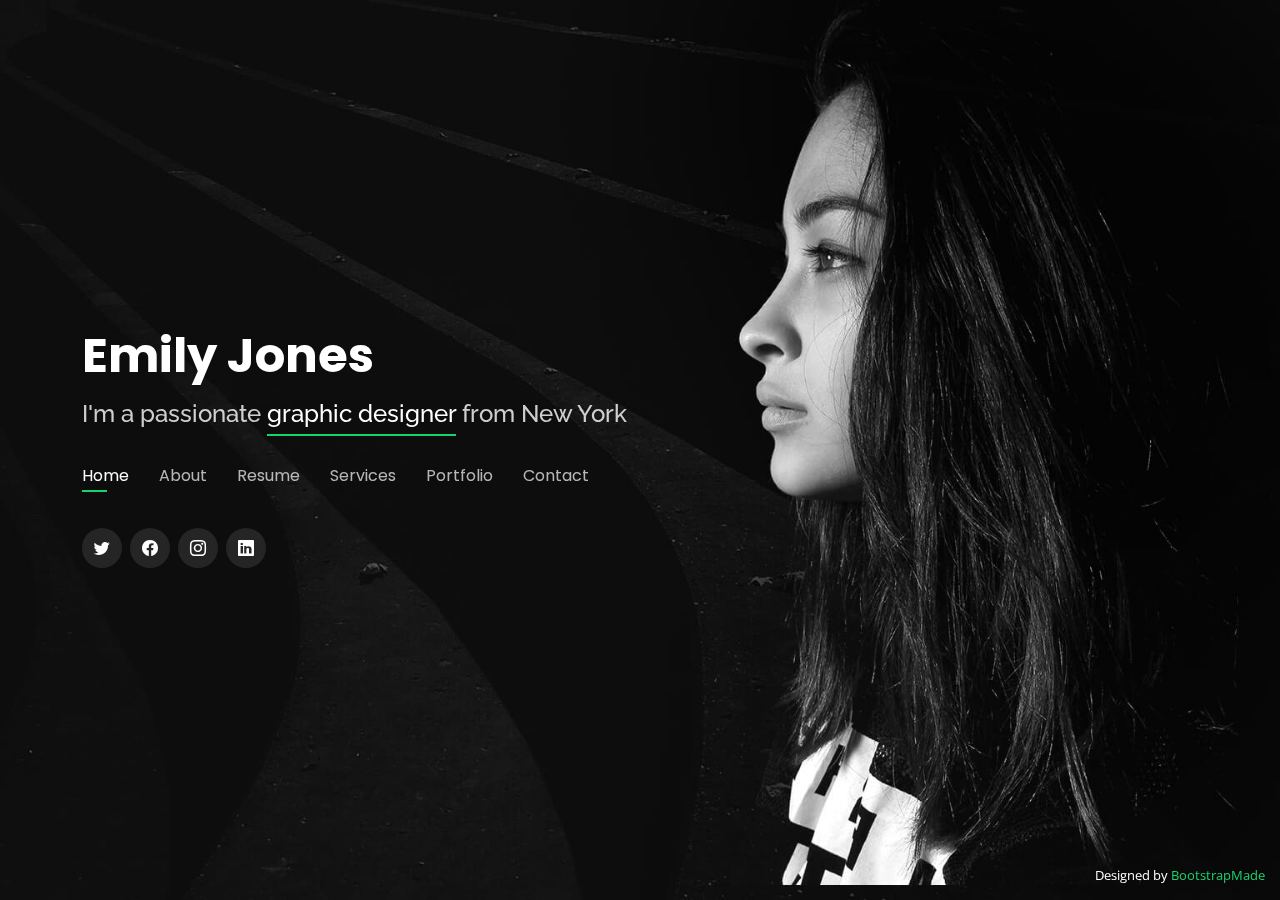
==== template/index.html @ 5142c070 "code" ====
<!DOCTYPE html>
<html lang="en">

<head>
  <meta charset="utf-8">
  <meta content="width=device-width, initial-scale=1.0" name="viewport">

  <title>Personal Bootstrap Template</title>
  <meta content="" name="description">
  <meta content="" name="keywords">

  <!-- Favicons -->
  <link href="assets/img/favicon.png" rel="icon">
  <link href="assets/img/apple-touch-icon.png" rel="apple-touch-icon">

  <!-- Google Fonts -->
  <link href="https://fonts.googleapis.com/css?family=Open+Sans:300,300i,400,400i,600,600i,700,700i|Raleway:300,300i,400,400i,500,500i,600,600i,700,700i|Poppins:300,300i,400,400i,500,500i,600,600i,700,700i" rel="stylesheet">

  <!-- Vendor CSS Files -->
  <link href="assets/vendor/bootstrap/css/bootstrap.min.css" rel="stylesheet">
  <link href="assets/vendor/bootstrap-icons/bootstrap-icons.css" rel="stylesheet">
  <link href="assets/vendor/boxicons/css/boxicons.min.css" rel="stylesheet">
  <link href="assets/vendor/glightbox/css/glightbox.min.css" rel="stylesheet">
  <link href="assets/vendor/remixicon/remixicon.css" rel="stylesheet">
  <link href="assets/vendor/swiper/swiper-bundle.min.css" rel="stylesheet">

  <!-- Template Main CSS File -->
  <link href="assets/css/style.css" rel="stylesheet">

  <!-- =======================================================
  * Template Name: Personal
  * Template URL: https://bootstrapmade.com/personal-free-resume-bootstrap-template/
  * Updated: Mar 17 2024 with Bootstrap v5.3.3
  * Author: BootstrapMade.com
  * License: https://bootstrapmade.com/license/
  ======================================================== -->
</head>

<body>

  <!-- ======= Header ======= -->
  <header id="header">
    <div class="container">

      <h1><a href="index.html">Emily Jones</a></h1>
      <!-- Uncomment below if you prefer to use an image logo -->
      <!-- <a href="index.html" class="mr-auto"><img src="assets/img/logo.png" alt="" class="img-fluid"></a> -->
      <h2>I'm a passionate <span>graphic designer</span> from New York</h2>

      <nav id="navbar" class="navbar">
        <ul>
          <li><a class="nav-link active" href="#header">Home</a></li>
          <li><a class="nav-link" href="#about">About</a></li>
          <li><a class="nav-link" href="#resume">Resume</a></li>
          <li><a class="nav-link" href="#services">Services</a></li>
          <li><a class="nav-link" href="#portfolio">Portfolio</a></li>
          <li><a class="nav-link" href="#contact">Contact</a></li>
        </ul>
        <i class="bi bi-list mobile-nav-toggle"></i>
      </nav><!-- .navbar -->

      <div class="social-links">
        <a href="#" class="twitter"><i class="bi bi-twitter"></i></a>
        <a href="#" class="facebook"><i class="bi bi-facebook"></i></a>
        <a href="#" class="instagram"><i class="bi bi-instagram"></i></a>
        <a href="#" class="linkedin"><i class="bi bi-linkedin"></i></a>
      </div>

    </div>
  </header><!-- End Header -->

  <!-- ======= About Section ======= -->
  <section id="about" class="about">

    <!-- ======= About Me ======= -->
    <div class="about-me container">

      <div class="section-title">
        <h2>About</h2>
        <p>Learn more about me</p>
      </div>

      <div class="row">
        <div class="col-lg-4" data-aos="fade-right">
          <img src="assets/img/me.jpg" class="img-fluid" alt="">
        </div>
        <div class="col-lg-8 pt-4 pt-lg-0 content" data-aos="fade-left">
          <h3>UI/UX &amp; Graphic Designer</h3>
          <p class="fst-italic">
            Lorem ipsum dolor sit amet, consectetur adipiscing elit, sed do eiusmod tempor incididunt ut labore et dolore
            magna aliqua.
          </p>
          <div class="row">
            <div class="col-lg-6">
              <ul>
                <li><i class="bi bi-chevron-right"></i> <strong>Birthday:</strong> <span>1 May 1995</span></li>
                <li><i class="bi bi-chevron-right"></i> <strong>Website:</strong> <span>www.example.com</span></li>
                <li><i class="bi bi-chevron-right"></i> <strong>Phone:</strong> <span>+123 456 7890</span></li>
                <li><i class="bi bi-chevron-right"></i> <strong>City:</strong> <span>New York, USA</span></li>
              </ul>
            </div>
            <div class="col-lg-6">
              <ul>
                <li><i class="bi bi-chevron-right"></i> <strong>Age:</strong> <span>30</span></li>
                <li><i class="bi bi-chevron-right"></i> <strong>Degree:</strong> <span>Master</span></li>
                <li><i class="bi bi-chevron-right"></i> <strong>PhEmailone:</strong> <span>email@example.com</span></li>
                <li><i class="bi bi-chevron-right"></i> <strong>Freelance:</strong> <span>Available</span></li>
              </ul>
            </div>
          </div>
          <p>
            Officiis eligendi itaque labore et dolorum mollitia officiis optio vero. Quisquam sunt adipisci omnis et ut. Nulla accusantium dolor incidunt officia tempore. Et eius omnis.
            Cupiditate ut dicta maxime officiis quidem quia. Sed et consectetur qui quia repellendus itaque neque. Aliquid amet quidem ut quaerat cupiditate. Ab et eum qui repellendus omnis culpa magni laudantium dolores.
          </p>
        </div>
      </div>

    </div><!-- End About Me -->

    <!-- ======= Counts ======= -->
    <div class="counts container">

      <div class="row">

        <div class="col-lg-3 col-md-6">
          <div class="count-box">
            <i class="bi bi-emoji-smile"></i>
            <span data-purecounter-start="0" data-purecounter-end="232" data-purecounter-duration="1" class="purecounter"></span>
            <p>Happy Clients</p>
          </div>
        </div>

        <div class="col-lg-3 col-md-6 mt-5 mt-md-0">
          <div class="count-box">
            <i class="bi bi-journal-richtext"></i>
            <span data-purecounter-start="0" data-purecounter-end="521" data-purecounter-duration="1" class="purecounter"></span>
            <p>Projects</p>
          </div>
        </div>

        <div class="col-lg-3 col-md-6 mt-5 mt-lg-0">
          <div class="count-box">
            <i class="bi bi-headset"></i>
            <span data-purecounter-start="0" data-purecounter-end="1463" data-purecounter-duration="1" class="purecounter"></span>
            <p>Hours Of Support</p>
          </div>
        </div>

        <div class="col-lg-3 col-md-6 mt-5 mt-lg-0">
          <div class="count-box">
            <i class="bi bi-award"></i>
            <span data-purecounter-start="0" data-purecounter-end="24" data-purecounter-duration="1" class="purecounter"></span>
            <p>Awards</p>
          </div>
        </div>

      </div>

    </div><!-- End Counts -->

    <!-- ======= Skills  ======= -->
    <div class="skills container">

      <div class="section-title">
        <h2>Skills</h2>
      </div>

      <div class="row skills-content">

        <div class="col-lg-6">

          <div class="progress">
            <span class="skill">HTML <i class="val">100%</i></span>
            <div class="progress-bar-wrap">
              <div class="progress-bar" role="progressbar" aria-valuenow="100" aria-valuemin="0" aria-valuemax="100"></div>
            </div>
          </div>

          <div class="progress">
            <span class="skill">CSS <i class="val">90%</i></span>
            <div class="progress-bar-wrap">
              <div class="progress-bar" role="progressbar" aria-valuenow="90" aria-valuemin="0" aria-valuemax="100"></div>
            </div>
          </div>

          <div class="progress">
            <span class="skill">JavaScript <i class="val">75%</i></span>
            <div class="progress-bar-wrap">
              <div class="progress-bar" role="progressbar" aria-valuenow="75" aria-valuemin="0" aria-valuemax="100"></div>
            </div>
          </div>

        </div>

        <div class="col-lg-6">

          <div class="progress">
            <span class="skill">PHP <i class="val">80%</i></span>
            <div class="progress-bar-wrap">
              <div class="progress-bar" role="progressbar" aria-valuenow="80" aria-valuemin="0" aria-valuemax="100"></div>
            </div>
          </div>

          <div class="progress">
            <span class="skill">WordPress/CMS <i class="val">90%</i></span>
            <div class="progress-bar-wrap">
              <div class="progress-bar" role="progressbar" aria-valuenow="90" aria-valuemin="0" aria-valuemax="100"></div>
            </div>
          </div>

          <div class="progress">
            <span class="skill">Photoshop <i class="val">55%</i></span>
            <div class="progress-bar-wrap">
              <div class="progress-bar" role="progressbar" aria-valuenow="55" aria-valuemin="0" aria-valuemax="100"></div>
            </div>
          </div>

        </div>

      </div>

    </div><!-- End Skills -->

    <!-- ======= Interests ======= -->
    <div class="interests container">

      <div class="section-title">
        <h2>Interests</h2>
      </div>

      <div class="row">
        <div class="col-lg-3 col-md-4">
          <div class="icon-box">
            <i class="ri-store-line" style="color: #ffbb2c;"></i>
            <h3>Lorem Ipsum</h3>
          </div>
        </div>
        <div class="col-lg-3 col-md-4 mt-4 mt-md-0">
          <div class="icon-box">
            <i class="ri-bar-chart-box-line" style="color: #5578ff;"></i>
            <h3>Dolor Sitema</h3>
          </div>
        </div>
        <div class="col-lg-3 col-md-4 mt-4 mt-md-0">
          <div class="icon-box">
            <i class="ri-calendar-todo-line" style="color: #e80368;"></i>
            <h3>Sed perspiciatis</h3>
          </div>
        </div>
        <div class="col-lg-3 col-md-4 mt-4 mt-lg-0">
          <div class="icon-box">
            <i class="ri-paint-brush-line" style="color: #e361ff;"></i>
            <h3>Magni Dolores</h3>
          </div>
        </div>
        <div class="col-lg-3 col-md-4 mt-4">
          <div class="icon-box">
            <i class="ri-database-2-line" style="color: #47aeff;"></i>
            <h3>Nemo Enim</h3>
          </div>
        </div>
        <div class="col-lg-3 col-md-4 mt-4">
          <div class="icon-box">
            <i class="ri-gradienter-line" style="color: #ffa76e;"></i>
            <h3>Eiusmod Tempor</h3>
          </div>
        </div>
        <div class="col-lg-3 col-md-4 mt-4">
          <div class="icon-box">
            <i class="ri-file-list-3-line" style="color: #11dbcf;"></i>
            <h3>Midela Teren</h3>
          </div>
        </div>
        <div class="col-lg-3 col-md-4 mt-4">
          <div class="icon-box">
            <i class="ri-price-tag-2-line" style="color: #4233ff;"></i>
            <h3>Pira Neve</h3>
          </div>
        </div>
        <div class="col-lg-3 col-md-4 mt-4">
          <div class="icon-box">
            <i class="ri-anchor-line" style="color: #b2904f;"></i>
            <h3>Dirada Pack</h3>
          </div>
        </div>
        <div class="col-lg-3 col-md-4 mt-4">
          <div class="icon-box">
            <i class="ri-disc-line" style="color: #b20969;"></i>
            <h3>Moton Ideal</h3>
          </div>
        </div>
        <div class="col-lg-3 col-md-4 mt-4">
          <div class="icon-box">
            <i class="ri-base-station-line" style="color: #ff5828;"></i>
            <h3>Verdo Park</h3>
          </div>
        </div>
        <div class="col-lg-3 col-md-4 mt-4">
          <div class="icon-box">
            <i class="ri-fingerprint-line" style="color: #29cc61;"></i>
            <h3>Flavor Nivelanda</h3>
          </div>
        </div>
      </div>

    </div><!-- End Interests -->

    <!-- ======= Testimonials ======= -->
    <div class="testimonials container">

      <div class="section-title">
        <h2>Testimonials</h2>
      </div>

      <div class="testimonials-slider swiper" data-aos="fade-up" data-aos-delay="100">
        <div class="swiper-wrapper">

          <div class="swiper-slide">
            <div class="testimonial-item">
              <p>
                <i class="bx bxs-quote-alt-left quote-icon-left"></i>
                Proin iaculis purus consequat sem cure digni ssim donec porttitora entum suscipit rhoncus. Accusantium quam, ultricies eget id, aliquam eget nibh et. Maecen aliquam, risus at semper.
                <i class="bx bxs-quote-alt-right quote-icon-right"></i>
              </p>
              <img src="assets/img/testimonials/testimonials-1.jpg" class="testimonial-img" alt="">
              <h3>Saul Goodman</h3>
              <h4>Ceo &amp; Founder</h4>
            </div>
          </div><!-- End testimonial item -->

          <div class="swiper-slide">
            <div class="testimonial-item">
              <p>
                <i class="bx bxs-quote-alt-left quote-icon-left"></i>
                Export tempor illum tamen malis malis eram quae irure esse labore quem cillum quid cillum eram malis quorum velit fore eram velit sunt aliqua noster fugiat irure amet legam anim culpa.
                <i class="bx bxs-quote-alt-right quote-icon-right"></i>
              </p>
              <img src="assets/img/testimonials/testimonials-2.jpg" class="testimonial-img" alt="">
              <h3>Sara Wilsson</h3>
              <h4>Designer</h4>
            </div>
          </div><!-- End testimonial item -->

          <div class="swiper-slide">
            <div class="testimonial-item">
              <p>
                <i class="bx bxs-quote-alt-left quote-icon-left"></i>
                Enim nisi quem export duis labore cillum quae magna enim sint quorum nulla quem veniam duis minim tempor labore quem eram duis noster aute amet eram fore quis sint minim.
                <i class="bx bxs-quote-alt-right quote-icon-right"></i>
              </p>
              <img src="assets/img/testimonials/testimonials-3.jpg" class="testimonial-img" alt="">
              <h3>Jena Karlis</h3>
              <h4>Store Owner</h4>
            </div>
          </div><!-- End testimonial item -->

          <div class="swiper-slide">
            <div class="testimonial-item">
              <p>
                <i class="bx bxs-quote-alt-left quote-icon-left"></i>
                Fugiat enim eram quae cillum dolore dolor amet nulla culpa multos export minim fugiat minim velit minim dolor enim duis veniam ipsum anim magna sunt elit fore quem dolore labore illum veniam.
                <i class="bx bxs-quote-alt-right quote-icon-right"></i>
              </p>
              <img src="assets/img/testimonials/testimonials-4.jpg" class="testimonial-img" alt="">
              <h3>Matt Brandon</h3>
              <h4>Freelancer</h4>
            </div>
          </div><!-- End testimonial item -->

          <div class="swiper-slide">
            <div class="testimonial-item">
              <p>
                <i class="bx bxs-quote-alt-left quote-icon-left"></i>
                Quis quorum aliqua sint quem legam fore sunt eram irure aliqua veniam tempor noster veniam enim culpa labore duis sunt culpa nulla illum cillum fugiat legam esse veniam culpa fore nisi cillum quid.
                <i class="bx bxs-quote-alt-right quote-icon-right"></i>
              </p>
              <img src="assets/img/testimonials/testimonials-5.jpg" class="testimonial-img" alt="">
              <h3>John Larson</h3>
              <h4>Entrepreneur</h4>
            </div>
          </div><!-- End testimonial item -->

        </div>
        <div class="swiper-pagination"></div>
      </div>

      <div class="owl-carousel testimonials-carousel">

      </div>

    </div><!-- End Testimonials  -->

  </section><!-- End About Section -->

  <!-- ======= Resume Section ======= -->
  <section id="resume" class="resume">
    <div class="container">

      <div class="section-title">
        <h2>Resume</h2>
        <p>Check My Resume</p>
      </div>

      <div class="row">
        <div class="col-lg-6">
          <h3 class="resume-title">Sumary</h3>
          <div class="resume-item pb-0">
            <h4>Alice Barkley</h4>
            <p><em>Innovative and deadline-driven Graphic Designer with 3+ years of experience designing and developing user-centered digital/print marketing material from initial concept to final, polished deliverable.</em></p>
            <p>
            <ul>
              <li>Portland par 127,Orlando, FL</li>
              <li>(123) 456-7891</li>
              <li>alice.barkley@example.com</li>
            </ul>
            </p>
          </div>

          <h3 class="resume-title">Education</h3>
          <div class="resume-item">
            <h4>Master of Fine Arts &amp; Graphic Design</h4>
            <h5>2015 - 2016</h5>
            <p><em>Rochester Institute of Technology, Rochester, NY</em></p>
            <p>Qui deserunt veniam. Et sed aliquam labore tempore sed quisquam iusto autem sit. Ea vero voluptatum qui ut dignissimos deleniti nerada porti sand markend</p>
          </div>
          <div class="resume-item">
            <h4>Bachelor of Fine Arts &amp; Graphic Design</h4>
            <h5>2010 - 2014</h5>
            <p><em>Rochester Institute of Technology, Rochester, NY</em></p>
            <p>Quia nobis sequi est occaecati aut. Repudiandae et iusto quae reiciendis et quis Eius vel ratione eius unde vitae rerum voluptates asperiores voluptatem Earum molestiae consequatur neque etlon sader mart dila</p>
          </div>
        </div>
        <div class="col-lg-6">
          <h3 class="resume-title">Professional Experience</h3>
          <div class="resume-item">
            <h4>Senior graphic design specialist</h4>
            <h5>2019 - Present</h5>
            <p><em>Experion, New York, NY </em></p>
            <p>
            <ul>
              <li>Lead in the design, development, and implementation of the graphic, layout, and production communication materials</li>
              <li>Delegate tasks to the 7 members of the design team and provide counsel on all aspects of the project. </li>
              <li>Supervise the assessment of all graphic materials in order to ensure quality and accuracy of the design</li>
              <li>Oversee the efficient use of production project budgets ranging from $2,000 - $25,000</li>
            </ul>
            </p>
          </div>
          <div class="resume-item">
            <h4>Graphic design specialist</h4>
            <h5>2017 - 2018</h5>
            <p><em>Stepping Stone Advertising, New York, NY</em></p>
            <p>
            <ul>
              <li>Developed numerous marketing programs (logos, brochures,infographics, presentations, and advertisements).</li>
              <li>Managed up to 5 projects or tasks at a given time while under pressure</li>
              <li>Recommended and consulted with clients on the most appropriate graphic design</li>
              <li>Created 4+ design presentations and proposals a month for clients and account managers</li>
            </ul>
            </p>
          </div>
        </div>
      </div>

    </div>
  </section><!-- End Resume Section -->

  <!-- ======= Services Section ======= -->
  <section id="services" class="services">
    <div class="container">

      <div class="section-title">
        <h2>Services</h2>
        <p>My Services</p>
      </div>

      <div class="row">
        <div class="col-lg-4 col-md-6 d-flex align-items-stretch">
          <div class="icon-box">
            <div class="icon"><i class="bx bxl-dribbble"></i></div>
            <h4><a href="">Lorem Ipsum</a></h4>
            <p>Voluptatum deleniti atque corrupti quos dolores et quas molestias excepturi</p>
          </div>
        </div>

        <div class="col-lg-4 col-md-6 d-flex align-items-stretch mt-4 mt-md-0">
          <div class="icon-box">
            <div class="icon"><i class="bx bx-file"></i></div>
            <h4><a href="">Sed ut perspiciatis</a></h4>
            <p>Duis aute irure dolor in reprehenderit in voluptate velit esse cillum dolore</p>
          </div>
        </div>

        <div class="col-lg-4 col-md-6 d-flex align-items-stretch mt-4 mt-lg-0">
          <div class="icon-box">
            <div class="icon"><i class="bx bx-tachometer"></i></div>
            <h4><a href="">Magni Dolores</a></h4>
            <p>Excepteur sint occaecat cupidatat non proident, sunt in culpa qui officia</p>
          </div>
        </div>

        <div class="col-lg-4 col-md-6 d-flex align-items-stretch mt-4">
          <div class="icon-box">
            <div class="icon"><i class="bx bx-world"></i></div>
            <h4><a href="">Nemo Enim</a></h4>
            <p>At vero eos et accusamus et iusto odio dignissimos ducimus qui blanditiis</p>
          </div>
        </div>

        <div class="col-lg-4 col-md-6 d-flex align-items-stretch mt-4">
          <div class="icon-box">
            <div class="icon"><i class="bx bx-slideshow"></i></div>
            <h4><a href="">Dele cardo</a></h4>
            <p>Quis consequatur saepe eligendi voluptatem consequatur dolor consequuntur</p>
          </div>
        </div>

        <div class="col-lg-4 col-md-6 d-flex align-items-stretch mt-4">
          <div class="icon-box">
            <div class="icon"><i class="bx bx-arch"></i></div>
            <h4><a href="">Divera don</a></h4>
            <p>Modi nostrum vel laborum. Porro fugit error sit minus sapiente sit aspernatur</p>
          </div>
        </div>

      </div>

    </div>
  </section><!-- End Services Section -->

  <!-- ======= Portfolio Section ======= -->
  <section id="portfolio" class="portfolio">
    <div class="container">

      <div class="section-title">
        <h2>Portfolio</h2>
        <p>My Works</p>
      </div>

      <div class="row">
        <div class="col-lg-12 d-flex justify-content-center">
          <ul id="portfolio-flters">
            <li data-filter="*" class="filter-active">All</li>
            <li data-filter=".filter-app">App</li>
            <li data-filter=".filter-card">Card</li>
            <li data-filter=".filter-web">Web</li>
          </ul>
        </div>
      </div>

      <div class="row portfolio-container">

        <div class="col-lg-4 col-md-6 portfolio-item filter-app">
          <div class="portfolio-wrap">
            <img src="assets/img/portfolio/portfolio-1.jpg" class="img-fluid" alt="">
            <div class="portfolio-info">
              <h4>App 1</h4>
              <p>App</p>
              <div class="portfolio-links">
                <a href="assets/img/portfolio/portfolio-1.jpg" data-gallery="portfolioGallery" class="portfolio-lightbox" title="App 1"><i class="bx bx-plus"></i></a>
                <a href="portfolio-details.html" data-gallery="portfolioDetailsGallery" data-glightbox="type: external" class="portfolio-details-lightbox" title="Portfolio Details"><i class="bx bx-link"></i></a>
              </div>
            </div>
          </div>
        </div>

        <div class="col-lg-4 col-md-6 portfolio-item filter-web">
          <div class="portfolio-wrap">
            <img src="assets/img/portfolio/portfolio-2.jpg" class="img-fluid" alt="">
            <div class="portfolio-info">
              <h4>Web 3</h4>
              <p>Web</p>
              <div class="portfolio-links">
                <a href="assets/img/portfolio/portfolio-2.jpg" data-gallery="portfolioGallery" class="portfolio-lightbox" title="Web 3"><i class="bx bx-plus"></i></a>
                <a href="portfolio-details.html" data-gallery="portfolioDetailsGallery" data-glightbox="type: external" class="portfolio-details-lightbox" title="Portfolio Details"><i class="bx bx-link"></i></a>
              </div>
            </div>
          </div>
        </div>

        <div class="col-lg-4 col-md-6 portfolio-item filter-app">
          <div class="portfolio-wrap">
            <img src="assets/img/portfolio/portfolio-3.jpg" class="img-fluid" alt="">
            <div class="portfolio-info">
              <h4>App 2</h4>
              <p>App</p>
              <div class="portfolio-links">
                <a href="assets/img/portfolio/portfolio-3.jpg" data-gallery="portfolioGallery" class="portfolio-lightbox" title="App 2"><i class="bx bx-plus"></i></a>
                <a href="portfolio-details.html" data-gallery="portfolioDetailsGallery" data-glightbox="type: external" class="portfolio-details-lightbox" title="Portfolio Details"><i class="bx bx-link"></i></a>
              </div>
            </div>
          </div>
        </div>

        <div class="col-lg-4 col-md-6 portfolio-item filter-card">
          <div class="portfolio-wrap">
            <img src="assets/img/portfolio/portfolio-4.jpg" class="img-fluid" alt="">
            <div class="portfolio-info">
              <h4>Card 2</h4>
              <p>Card</p>
              <div class="portfolio-links">
                <a href="assets/img/portfolio/portfolio-4.jpg" data-gallery="portfolioGallery" class="portfolio-lightbox" title="Card 2"><i class="bx bx-plus"></i></a>
                <a href="portfolio-details.html" data-gallery="portfolioDetailsGallery" data-glightbox="type: external" class="portfolio-details-lightbox" title="Portfolio Details"><i class="bx bx-link"></i></a>
              </div>
            </div>
          </div>
        </div>

        <div class="col-lg-4 col-md-6 portfolio-item filter-web">
          <div class="portfolio-wrap">
            <img src="assets/img/portfolio/portfolio-5.jpg" class="img-fluid" alt="">
            <div class="portfolio-info">
              <h4>Web 2</h4>
              <p>Web</p>
              <div class="portfolio-links">
                <a href="assets/img/portfolio/portfolio-5.jpg" data-gallery="portfolioGallery" class="portfolio-lightbox" title="Web 2"><i class="bx bx-plus"></i></a>
                <a href="portfolio-details.html" data-gallery="portfolioDetailsGallery" data-glightbox="type: external" class="portfolio-details-lightbox" title="Portfolio Details"><i class="bx bx-link"></i></a>
              </div>
            </div>
          </div>
        </div>

        <div class="col-lg-4 col-md-6 portfolio-item filter-app">
          <div class="portfolio-wrap">
            <img src="assets/img/portfolio/portfolio-6.jpg" class="img-fluid" alt="">
            <div class="portfolio-info">
              <h4>App 3</h4>
              <p>App</p>
              <div class="portfolio-links">
                <a href="assets/img/portfolio/portfolio-6.jpg" data-gallery="portfolioGallery" class="portfolio-lightbox" title="App 3"><i class="bx bx-plus"></i></a>
                <a href="portfolio-details.html" data-gallery="portfolioDetailsGallery" data-glightbox="type: external" class="portfolio-details-lightbox" title="Portfolio Details"><i class="bx bx-link"></i></a>
              </div>
            </div>
          </div>
        </div>

        <div class="col-lg-4 col-md-6 portfolio-item filter-card">
          <div class="portfolio-wrap">
            <img src="assets/img/portfolio/portfolio-7.jpg" class="img-fluid" alt="">
            <div class="portfolio-info">
              <h4>Card 1</h4>
              <p>Card</p>
              <div class="portfolio-links">
                <a href="assets/img/portfolio/portfolio-7.jpg" data-gallery="portfolioGallery" class="portfolio-lightbox" title="Card 1"><i class="bx bx-plus"></i></a>
                <a href="portfolio-details.html" data-gallery="portfolioDetailsGallery" data-glightbox="type: external" class="portfolio-details-lightbox" title="Portfolio Details"><i class="bx bx-link"></i></a>
              </div>
            </div>
          </div>
        </div>

        <div class="col-lg-4 col-md-6 portfolio-item filter-card">
          <div class="portfolio-wrap">
            <img src="assets/img/portfolio/portfolio-8.jpg" class="img-fluid" alt="">
            <div class="portfolio-info">
              <h4>Card 3</h4>
              <p>Card</p>
              <div class="portfolio-links">
                <a href="assets/img/portfolio/portfolio-8.jpg" data-gallery="portfolioGallery" class="portfolio-lightbox" title="Card 3"><i class="bx bx-plus"></i></a>
                <a href="portfolio-details.html" data-gallery="portfolioDetailsGallery" data-glightbox="type: external" class="portfolio-details-lightbox" title="Portfolio Details"><i class="bx bx-link"></i></a>
              </div>
            </div>
          </div>
        </div>

        <div class="col-lg-4 col-md-6 portfolio-item filter-web">
          <div class="portfolio-wrap">
            <img src="assets/img/portfolio/portfolio-9.jpg" class="img-fluid" alt="">
            <div class="portfolio-info">
              <h4>Web 3</h4>
              <p>Web</p>
              <div class="portfolio-links">
                <a href="assets/img/portfolio/portfolio-9.jpg" data-gallery="portfolioGallery" class="portfolio-lightbox" title="Web 3"><i class="bx bx-plus"></i></a>
                <a href="portfolio-details.html" data-gallery="portfolioDetailsGallery" data-glightbox="type: external" class="portfolio-details-lightbox" title="Portfolio Details"><i class="bx bx-link"></i></a>
              </div>
            </div>
          </div>
        </div>

      </div>

    </div>
  </section><!-- End Portfolio Section -->

  <!-- ======= Contact Section ======= -->
  <section id="contact" class="contact">
    <div class="container">

      <div class="section-title">
        <h2>Contact</h2>
        <p>Contact Me</p>
      </div>

      <div class="row mt-2">

        <div class="col-md-6 d-flex align-items-stretch">
          <div class="info-box">
            <i class="bx bx-map"></i>
            <h3>My Address</h3>
            <p>A108 Adam Street, New York, NY 535022</p>
          </div>
        </div>

        <div class="col-md-6 mt-4 mt-md-0 d-flex align-items-stretch">
          <div class="info-box">
            <i class="bx bx-share-alt"></i>
            <h3>Social Profiles</h3>
            <div class="social-links">
              <a href="#" class="twitter"><i class="bi bi-twitter"></i></a>
              <a href="#" class="facebook"><i class="bi bi-facebook"></i></a>
              <a href="#" class="instagram"><i class="bi bi-instagram"></i></a>
              <a href="#" class="google-plus"><i class="bi bi-skype"></i></a>
              <a href="#" class="linkedin"><i class="bi bi-linkedin"></i></a>
            </div>
          </div>
        </div>

        <div class="col-md-6 mt-4 d-flex align-items-stretch">
          <div class="info-box">
            <i class="bx bx-envelope"></i>
            <h3>Email Me</h3>
            <p>contact@example.com</p>
          </div>
        </div>
        <div class="col-md-6 mt-4 d-flex align-items-stretch">
          <div class="info-box">
            <i class="bx bx-phone-call"></i>
            <h3>Call Me</h3>
            <p>+1 5589 55488 55</p>
          </div>
        </div>
      </div>

      <form action="forms/contact.php" method="post" role="form" class="php-email-form mt-4">
        <div class="row">
          <div class="col-md-6 form-group">
            <input type="text" name="name" class="form-control" id="name" placeholder="Your Name" required>
          </div>
          <div class="col-md-6 form-group mt-3 mt-md-0">
            <input type="email" class="form-control" name="email" id="email" placeholder="Your Email" required>
          </div>
        </div>
        <div class="form-group mt-3">
          <input type="text" class="form-control" name="subject" id="subject" placeholder="Subject" required>
        </div>
        <div class="form-group mt-3">
          <textarea class="form-control" name="message" rows="5" placeholder="Message" required></textarea>
        </div>
        <div class="my-3">
          <div class="loading">Loading</div>
          <div class="error-message"></div>
          <div class="sent-message">Your message has been sent. Thank you!</div>
        </div>
        <div class="text-center"><button type="submit">Send Message</button></div>
      </form>

    </div>
  </section><!-- End Contact Section -->

  <div class="credits">
    <!-- All the links in the footer should remain intact. -->
    <!-- You can delete the links only if you purchased the pro version. -->
    <!-- Licensing information: https://bootstrapmade.com/license/ -->
    <!-- Purchase the pro version with working PHP/AJAX contact form: https://bootstrapmade.com/personal-free-resume-bootstrap-template/ -->
    Designed by <a href="https://bootstrapmade.com/">BootstrapMade</a>
  </div>

  <!-- Vendor JS Files -->
  <script src="assets/vendor/purecounter/purecounter_vanilla.js"></script>
  <script src="assets/vendor/bootstrap/js/bootstrap.bundle.min.js"></script>
  <script src="assets/vendor/glightbox/js/glightbox.min.js"></script>
  <script src="assets/vendor/isotope-layout/isotope.pkgd.min.js"></script>
  <script src="assets/vendor/swiper/swiper-bundle.min.js"></script>
  <script src="assets/vendor/waypoints/noframework.waypoints.js"></script>
  <script src="assets/vendor/php-email-form/validate.js"></script>

  <!-- Template Main JS File -->
  <script src="assets/js/main.js"></script>

</body>

</html>
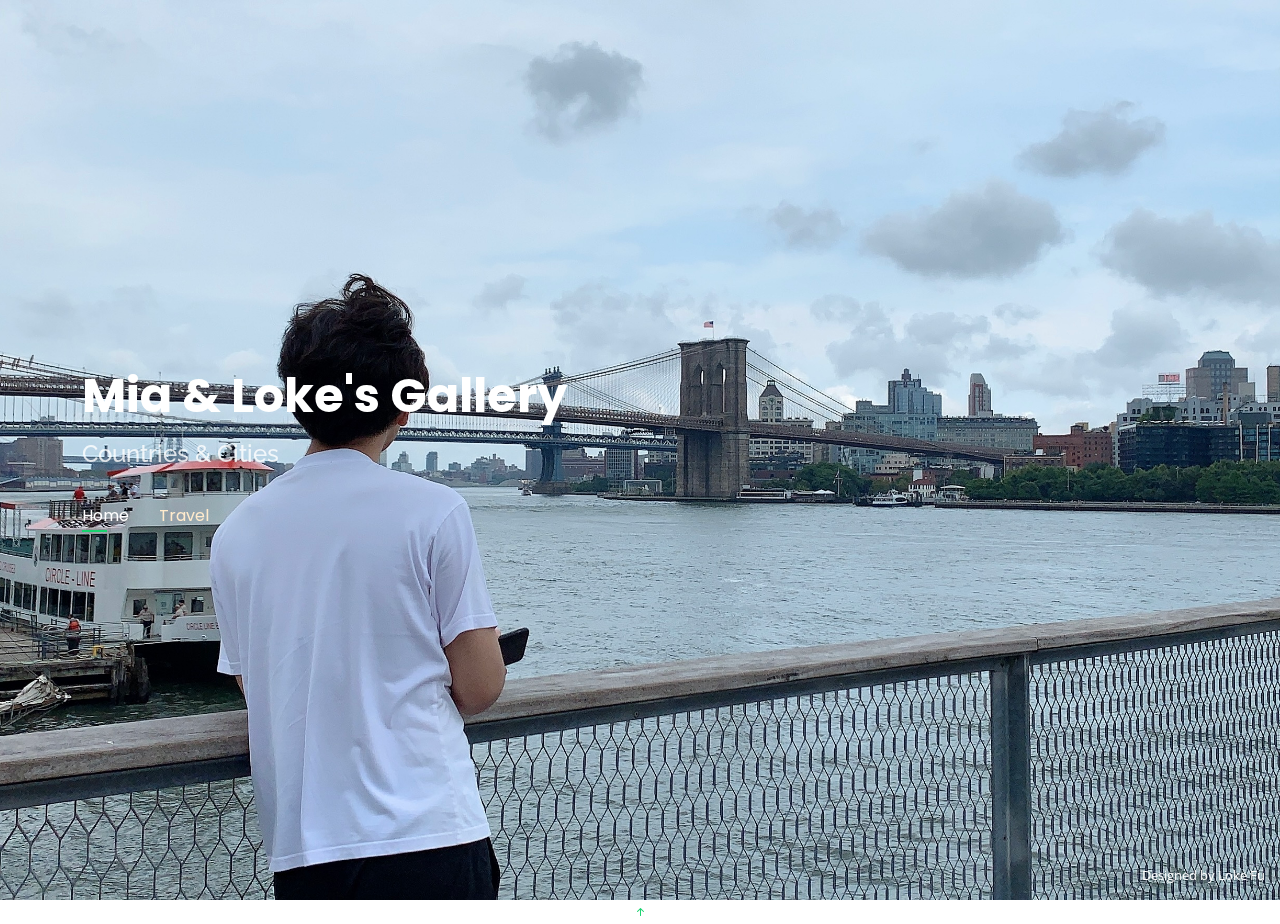
==== commit 42a6e562: "Update code" ====
--- a/template/index.html
+++ b/template/index.html
@@ -5,7 +5,7 @@
   <meta charset="utf-8">
   <meta content="width=device-width, initial-scale=1.0" name="viewport">
 
-  <title>Personal Bootstrap Template</title>
+  <title>Mia & Loke's Gallery</title>
   <meta content="" name="description">
   <meta content="" name="keywords">
 
@@ -28,11 +28,8 @@
   <link href="assets/css/style.css" rel="stylesheet">
 
   <!-- =======================================================
-  * Template Name: Personal
-  * Template URL: https://bootstrapmade.com/personal-free-resume-bootstrap-template/
-  * Updated: Mar 17 2024 with Bootstrap v5.3.3
-  * Author: BootstrapMade.com
-  * License: https://bootstrapmade.com/license/
+  * Updated: May 24 2024
+  * Author: Loke Fu
   ======================================================== -->
 </head>
 
@@ -42,635 +39,250 @@
   <header id="header">
     <div class="container">
 
-      <h1><a href="index.html">Emily Jones</a></h1>
+      <h1>Mia & Loke's Gallery</h1>
+      <h2>Countries & Cities</h2>
       <!-- Uncomment below if you prefer to use an image logo -->
       <!-- <a href="index.html" class="mr-auto"><img src="assets/img/logo.png" alt="" class="img-fluid"></a> -->
-      <h2>I'm a passionate <span>graphic designer</span> from New York</h2>
 
       <nav id="navbar" class="navbar">
         <ul>
           <li><a class="nav-link active" href="#header">Home</a></li>
-          <li><a class="nav-link" href="#about">About</a></li>
-          <li><a class="nav-link" href="#resume">Resume</a></li>
-          <li><a class="nav-link" href="#services">Services</a></li>
-          <li><a class="nav-link" href="#portfolio">Portfolio</a></li>
-          <li><a class="nav-link" href="#contact">Contact</a></li>
+          <li><a class="nav-link" href="#portfolio"><span style="color: blanchedalmond;">Travel</span></a></li>
         </ul>
         <i class="bi bi-list mobile-nav-toggle"></i>
       </nav><!-- .navbar -->
 
-      <div class="social-links">
-        <a href="#" class="twitter"><i class="bi bi-twitter"></i></a>
-        <a href="#" class="facebook"><i class="bi bi-facebook"></i></a>
-        <a href="#" class="instagram"><i class="bi bi-instagram"></i></a>
-        <a href="#" class="linkedin"><i class="bi bi-linkedin"></i></a>
-      </div>
-
     </div>
   </header><!-- End Header -->
 
-  <!-- ======= About Section ======= -->
-  <section id="about" class="about">
-
-    <!-- ======= About Me ======= -->
-    <div class="about-me container">
-
-      <div class="section-title">
-        <h2>About</h2>
-        <p>Learn more about me</p>
-      </div>
-
-      <div class="row">
-        <div class="col-lg-4" data-aos="fade-right">
-          <img src="assets/img/me.jpg" class="img-fluid" alt="">
-        </div>
-        <div class="col-lg-8 pt-4 pt-lg-0 content" data-aos="fade-left">
-          <h3>UI/UX &amp; Graphic Designer</h3>
-          <p class="fst-italic">
-            Lorem ipsum dolor sit amet, consectetur adipiscing elit, sed do eiusmod tempor incididunt ut labore et dolore
-            magna aliqua.
-          </p>
-          <div class="row">
-            <div class="col-lg-6">
-              <ul>
-                <li><i class="bi bi-chevron-right"></i> <strong>Birthday:</strong> <span>1 May 1995</span></li>
-                <li><i class="bi bi-chevron-right"></i> <strong>Website:</strong> <span>www.example.com</span></li>
-                <li><i class="bi bi-chevron-right"></i> <strong>Phone:</strong> <span>+123 456 7890</span></li>
-                <li><i class="bi bi-chevron-right"></i> <strong>City:</strong> <span>New York, USA</span></li>
-              </ul>
-            </div>
-            <div class="col-lg-6">
-              <ul>
-                <li><i class="bi bi-chevron-right"></i> <strong>Age:</strong> <span>30</span></li>
-                <li><i class="bi bi-chevron-right"></i> <strong>Degree:</strong> <span>Master</span></li>
-                <li><i class="bi bi-chevron-right"></i> <strong>PhEmailone:</strong> <span>email@example.com</span></li>
-                <li><i class="bi bi-chevron-right"></i> <strong>Freelance:</strong> <span>Available</span></li>
-              </ul>
-            </div>
-          </div>
-          <p>
-            Officiis eligendi itaque labore et dolorum mollitia officiis optio vero. Quisquam sunt adipisci omnis et ut. Nulla accusantium dolor incidunt officia tempore. Et eius omnis.
-            Cupiditate ut dicta maxime officiis quidem quia. Sed et consectetur qui quia repellendus itaque neque. Aliquid amet quidem ut quaerat cupiditate. Ab et eum qui repellendus omnis culpa magni laudantium dolores.
-          </p>
-        </div>
-      </div>
-
-    </div><!-- End About Me -->
-
-    <!-- ======= Counts ======= -->
-    <div class="counts container">
-
-      <div class="row">
-
-        <div class="col-lg-3 col-md-6">
-          <div class="count-box">
-            <i class="bi bi-emoji-smile"></i>
-            <span data-purecounter-start="0" data-purecounter-end="232" data-purecounter-duration="1" class="purecounter"></span>
-            <p>Happy Clients</p>
-          </div>
-        </div>
-
-        <div class="col-lg-3 col-md-6 mt-5 mt-md-0">
-          <div class="count-box">
-            <i class="bi bi-journal-richtext"></i>
-            <span data-purecounter-start="0" data-purecounter-end="521" data-purecounter-duration="1" class="purecounter"></span>
-            <p>Projects</p>
-          </div>
-        </div>
-
-        <div class="col-lg-3 col-md-6 mt-5 mt-lg-0">
-          <div class="count-box">
-            <i class="bi bi-headset"></i>
-            <span data-purecounter-start="0" data-purecounter-end="1463" data-purecounter-duration="1" class="purecounter"></span>
-            <p>Hours Of Support</p>
-          </div>
-        </div>
-
-        <div class="col-lg-3 col-md-6 mt-5 mt-lg-0">
-          <div class="count-box">
-            <i class="bi bi-award"></i>
-            <span data-purecounter-start="0" data-purecounter-end="24" data-purecounter-duration="1" class="purecounter"></span>
-            <p>Awards</p>
-          </div>
-        </div>
-
-      </div>
-
-    </div><!-- End Counts -->
-
-    <!-- ======= Skills  ======= -->
-    <div class="skills container">
-
-      <div class="section-title">
-        <h2>Skills</h2>
-      </div>
-
-      <div class="row skills-content">
-
-        <div class="col-lg-6">
-
-          <div class="progress">
-            <span class="skill">HTML <i class="val">100%</i></span>
-            <div class="progress-bar-wrap">
-              <div class="progress-bar" role="progressbar" aria-valuenow="100" aria-valuemin="0" aria-valuemax="100"></div>
-            </div>
-          </div>
-
-          <div class="progress">
-            <span class="skill">CSS <i class="val">90%</i></span>
-            <div class="progress-bar-wrap">
-              <div class="progress-bar" role="progressbar" aria-valuenow="90" aria-valuemin="0" aria-valuemax="100"></div>
-            </div>
-          </div>
-
-          <div class="progress">
-            <span class="skill">JavaScript <i class="val">75%</i></span>
-            <div class="progress-bar-wrap">
-              <div class="progress-bar" role="progressbar" aria-valuenow="75" aria-valuemin="0" aria-valuemax="100"></div>
-            </div>
-          </div>
-
-        </div>
-
-        <div class="col-lg-6">
-
-          <div class="progress">
-            <span class="skill">PHP <i class="val">80%</i></span>
-            <div class="progress-bar-wrap">
-              <div class="progress-bar" role="progressbar" aria-valuenow="80" aria-valuemin="0" aria-valuemax="100"></div>
-            </div>
-          </div>
-
-          <div class="progress">
-            <span class="skill">WordPress/CMS <i class="val">90%</i></span>
-            <div class="progress-bar-wrap">
-              <div class="progress-bar" role="progressbar" aria-valuenow="90" aria-valuemin="0" aria-valuemax="100"></div>
-            </div>
-          </div>
-
-          <div class="progress">
-            <span class="skill">Photoshop <i class="val">55%</i></span>
-            <div class="progress-bar-wrap">
-              <div class="progress-bar" role="progressbar" aria-valuenow="55" aria-valuemin="0" aria-valuemax="100"></div>
-            </div>
-          </div>
-
-        </div>
-
-      </div>
-
-    </div><!-- End Skills -->
-
-    <!-- ======= Interests ======= -->
-    <div class="interests container">
-
-      <div class="section-title">
-        <h2>Interests</h2>
-      </div>
-
-      <div class="row">
-        <div class="col-lg-3 col-md-4">
-          <div class="icon-box">
-            <i class="ri-store-line" style="color: #ffbb2c;"></i>
-            <h3>Lorem Ipsum</h3>
-          </div>
-        </div>
-        <div class="col-lg-3 col-md-4 mt-4 mt-md-0">
-          <div class="icon-box">
-            <i class="ri-bar-chart-box-line" style="color: #5578ff;"></i>
-            <h3>Dolor Sitema</h3>
-          </div>
-        </div>
-        <div class="col-lg-3 col-md-4 mt-4 mt-md-0">
-          <div class="icon-box">
-            <i class="ri-calendar-todo-line" style="color: #e80368;"></i>
-            <h3>Sed perspiciatis</h3>
-          </div>
-        </div>
-        <div class="col-lg-3 col-md-4 mt-4 mt-lg-0">
-          <div class="icon-box">
-            <i class="ri-paint-brush-line" style="color: #e361ff;"></i>
-            <h3>Magni Dolores</h3>
-          </div>
-        </div>
-        <div class="col-lg-3 col-md-4 mt-4">
-          <div class="icon-box">
-            <i class="ri-database-2-line" style="color: #47aeff;"></i>
-            <h3>Nemo Enim</h3>
-          </div>
-        </div>
-        <div class="col-lg-3 col-md-4 mt-4">
-          <div class="icon-box">
-            <i class="ri-gradienter-line" style="color: #ffa76e;"></i>
-            <h3>Eiusmod Tempor</h3>
-          </div>
-        </div>
-        <div class="col-lg-3 col-md-4 mt-4">
-          <div class="icon-box">
-            <i class="ri-file-list-3-line" style="color: #11dbcf;"></i>
-            <h3>Midela Teren</h3>
-          </div>
-        </div>
-        <div class="col-lg-3 col-md-4 mt-4">
-          <div class="icon-box">
-            <i class="ri-price-tag-2-line" style="color: #4233ff;"></i>
-            <h3>Pira Neve</h3>
-          </div>
-        </div>
-        <div class="col-lg-3 col-md-4 mt-4">
-          <div class="icon-box">
-            <i class="ri-anchor-line" style="color: #b2904f;"></i>
-            <h3>Dirada Pack</h3>
-          </div>
-        </div>
-        <div class="col-lg-3 col-md-4 mt-4">
-          <div class="icon-box">
-            <i class="ri-disc-line" style="color: #b20969;"></i>
-            <h3>Moton Ideal</h3>
-          </div>
-        </div>
-        <div class="col-lg-3 col-md-4 mt-4">
-          <div class="icon-box">
-            <i class="ri-base-station-line" style="color: #ff5828;"></i>
-            <h3>Verdo Park</h3>
-          </div>
-        </div>
-        <div class="col-lg-3 col-md-4 mt-4">
-          <div class="icon-box">
-            <i class="ri-fingerprint-line" style="color: #29cc61;"></i>
-            <h3>Flavor Nivelanda</h3>
-          </div>
-        </div>
-      </div>
-
-    </div><!-- End Interests -->
-
-    <!-- ======= Testimonials ======= -->
-    <div class="testimonials container">
-
-      <div class="section-title">
-        <h2>Testimonials</h2>
-      </div>
-
-      <div class="testimonials-slider swiper" data-aos="fade-up" data-aos-delay="100">
-        <div class="swiper-wrapper">
-
-          <div class="swiper-slide">
-            <div class="testimonial-item">
-              <p>
-                <i class="bx bxs-quote-alt-left quote-icon-left"></i>
-                Proin iaculis purus consequat sem cure digni ssim donec porttitora entum suscipit rhoncus. Accusantium quam, ultricies eget id, aliquam eget nibh et. Maecen aliquam, risus at semper.
-                <i class="bx bxs-quote-alt-right quote-icon-right"></i>
-              </p>
-              <img src="assets/img/testimonials/testimonials-1.jpg" class="testimonial-img" alt="">
-              <h3>Saul Goodman</h3>
-              <h4>Ceo &amp; Founder</h4>
-            </div>
-          </div><!-- End testimonial item -->
-
-          <div class="swiper-slide">
-            <div class="testimonial-item">
-              <p>
-                <i class="bx bxs-quote-alt-left quote-icon-left"></i>
-                Export tempor illum tamen malis malis eram quae irure esse labore quem cillum quid cillum eram malis quorum velit fore eram velit sunt aliqua noster fugiat irure amet legam anim culpa.
-                <i class="bx bxs-quote-alt-right quote-icon-right"></i>
-              </p>
-              <img src="assets/img/testimonials/testimonials-2.jpg" class="testimonial-img" alt="">
-              <h3>Sara Wilsson</h3>
-              <h4>Designer</h4>
-            </div>
-          </div><!-- End testimonial item -->
-
-          <div class="swiper-slide">
-            <div class="testimonial-item">
-              <p>
-                <i class="bx bxs-quote-alt-left quote-icon-left"></i>
-                Enim nisi quem export duis labore cillum quae magna enim sint quorum nulla quem veniam duis minim tempor labore quem eram duis noster aute amet eram fore quis sint minim.
-                <i class="bx bxs-quote-alt-right quote-icon-right"></i>
-              </p>
-              <img src="assets/img/testimonials/testimonials-3.jpg" class="testimonial-img" alt="">
-              <h3>Jena Karlis</h3>
-              <h4>Store Owner</h4>
-            </div>
-          </div><!-- End testimonial item -->
-
-          <div class="swiper-slide">
-            <div class="testimonial-item">
-              <p>
-                <i class="bx bxs-quote-alt-left quote-icon-left"></i>
-                Fugiat enim eram quae cillum dolore dolor amet nulla culpa multos export minim fugiat minim velit minim dolor enim duis veniam ipsum anim magna sunt elit fore quem dolore labore illum veniam.
-                <i class="bx bxs-quote-alt-right quote-icon-right"></i>
-              </p>
-              <img src="assets/img/testimonials/testimonials-4.jpg" class="testimonial-img" alt="">
-              <h3>Matt Brandon</h3>
-              <h4>Freelancer</h4>
-            </div>
-          </div><!-- End testimonial item -->
-
-          <div class="swiper-slide">
-            <div class="testimonial-item">
-              <p>
-                <i class="bx bxs-quote-alt-left quote-icon-left"></i>
-                Quis quorum aliqua sint quem legam fore sunt eram irure aliqua veniam tempor noster veniam enim culpa labore duis sunt culpa nulla illum cillum fugiat legam esse veniam culpa fore nisi cillum quid.
-                <i class="bx bxs-quote-alt-right quote-icon-right"></i>
-              </p>
-              <img src="assets/img/testimonials/testimonials-5.jpg" class="testimonial-img" alt="">
-              <h3>John Larson</h3>
-              <h4>Entrepreneur</h4>
-            </div>
-          </div><!-- End testimonial item -->
-
-        </div>
-        <div class="swiper-pagination"></div>
-      </div>
-
-      <div class="owl-carousel testimonials-carousel">
-
-      </div>
-
-    </div><!-- End Testimonials  -->
-
-  </section><!-- End About Section -->
-
-  <!-- ======= Resume Section ======= -->
-  <section id="resume" class="resume">
-    <div class="container">
-
-      <div class="section-title">
-        <h2>Resume</h2>
-        <p>Check My Resume</p>
-      </div>
-
-      <div class="row">
-        <div class="col-lg-6">
-          <h3 class="resume-title">Sumary</h3>
-          <div class="resume-item pb-0">
-            <h4>Alice Barkley</h4>
-            <p><em>Innovative and deadline-driven Graphic Designer with 3+ years of experience designing and developing user-centered digital/print marketing material from initial concept to final, polished deliverable.</em></p>
-            <p>
-            <ul>
-              <li>Portland par 127,Orlando, FL</li>
-              <li>(123) 456-7891</li>
-              <li>alice.barkley@example.com</li>
-            </ul>
-            </p>
-          </div>
-
-          <h3 class="resume-title">Education</h3>
-          <div class="resume-item">
-            <h4>Master of Fine Arts &amp; Graphic Design</h4>
-            <h5>2015 - 2016</h5>
-            <p><em>Rochester Institute of Technology, Rochester, NY</em></p>
-            <p>Qui deserunt veniam. Et sed aliquam labore tempore sed quisquam iusto autem sit. Ea vero voluptatum qui ut dignissimos deleniti nerada porti sand markend</p>
-          </div>
-          <div class="resume-item">
-            <h4>Bachelor of Fine Arts &amp; Graphic Design</h4>
-            <h5>2010 - 2014</h5>
-            <p><em>Rochester Institute of Technology, Rochester, NY</em></p>
-            <p>Quia nobis sequi est occaecati aut. Repudiandae et iusto quae reiciendis et quis Eius vel ratione eius unde vitae rerum voluptates asperiores voluptatem Earum molestiae consequatur neque etlon sader mart dila</p>
-          </div>
-        </div>
-        <div class="col-lg-6">
-          <h3 class="resume-title">Professional Experience</h3>
-          <div class="resume-item">
-            <h4>Senior graphic design specialist</h4>
-            <h5>2019 - Present</h5>
-            <p><em>Experion, New York, NY </em></p>
-            <p>
-            <ul>
-              <li>Lead in the design, development, and implementation of the graphic, layout, and production communication materials</li>
-              <li>Delegate tasks to the 7 members of the design team and provide counsel on all aspects of the project. </li>
-              <li>Supervise the assessment of all graphic materials in order to ensure quality and accuracy of the design</li>
-              <li>Oversee the efficient use of production project budgets ranging from $2,000 - $25,000</li>
-            </ul>
-            </p>
-          </div>
-          <div class="resume-item">
-            <h4>Graphic design specialist</h4>
-            <h5>2017 - 2018</h5>
-            <p><em>Stepping Stone Advertising, New York, NY</em></p>
-            <p>
-            <ul>
-              <li>Developed numerous marketing programs (logos, brochures,infographics, presentations, and advertisements).</li>
-              <li>Managed up to 5 projects or tasks at a given time while under pressure</li>
-              <li>Recommended and consulted with clients on the most appropriate graphic design</li>
-              <li>Created 4+ design presentations and proposals a month for clients and account managers</li>
-            </ul>
-            </p>
-          </div>
-        </div>
-      </div>
-
-    </div>
-  </section><!-- End Resume Section -->
-
-  <!-- ======= Services Section ======= -->
-  <section id="services" class="services">
-    <div class="container">
-
-      <div class="section-title">
-        <h2>Services</h2>
-        <p>My Services</p>
-      </div>
-
-      <div class="row">
-        <div class="col-lg-4 col-md-6 d-flex align-items-stretch">
-          <div class="icon-box">
-            <div class="icon"><i class="bx bxl-dribbble"></i></div>
-            <h4><a href="">Lorem Ipsum</a></h4>
-            <p>Voluptatum deleniti atque corrupti quos dolores et quas molestias excepturi</p>
-          </div>
-        </div>
-
-        <div class="col-lg-4 col-md-6 d-flex align-items-stretch mt-4 mt-md-0">
-          <div class="icon-box">
-            <div class="icon"><i class="bx bx-file"></i></div>
-            <h4><a href="">Sed ut perspiciatis</a></h4>
-            <p>Duis aute irure dolor in reprehenderit in voluptate velit esse cillum dolore</p>
-          </div>
-        </div>
-
-        <div class="col-lg-4 col-md-6 d-flex align-items-stretch mt-4 mt-lg-0">
-          <div class="icon-box">
-            <div class="icon"><i class="bx bx-tachometer"></i></div>
-            <h4><a href="">Magni Dolores</a></h4>
-            <p>Excepteur sint occaecat cupidatat non proident, sunt in culpa qui officia</p>
-          </div>
-        </div>
-
-        <div class="col-lg-4 col-md-6 d-flex align-items-stretch mt-4">
-          <div class="icon-box">
-            <div class="icon"><i class="bx bx-world"></i></div>
-            <h4><a href="">Nemo Enim</a></h4>
-            <p>At vero eos et accusamus et iusto odio dignissimos ducimus qui blanditiis</p>
-          </div>
-        </div>
-
-        <div class="col-lg-4 col-md-6 d-flex align-items-stretch mt-4">
-          <div class="icon-box">
-            <div class="icon"><i class="bx bx-slideshow"></i></div>
-            <h4><a href="">Dele cardo</a></h4>
-            <p>Quis consequatur saepe eligendi voluptatem consequatur dolor consequuntur</p>
-          </div>
-        </div>
-
-        <div class="col-lg-4 col-md-6 d-flex align-items-stretch mt-4">
-          <div class="icon-box">
-            <div class="icon"><i class="bx bx-arch"></i></div>
-            <h4><a href="">Divera don</a></h4>
-            <p>Modi nostrum vel laborum. Porro fugit error sit minus sapiente sit aspernatur</p>
-          </div>
-        </div>
-
-      </div>
-
-    </div>
-  </section><!-- End Services Section -->
-
-  <!-- ======= Portfolio Section ======= -->
+  <!-- ======= Travel Section ======= -->
   <section id="portfolio" class="portfolio">
     <div class="container">
 
       <div class="section-title">
-        <h2>Portfolio</h2>
-        <p>My Works</p>
+        <h2>Travel</h2>
+        <p>Our Gallery</p>
       </div>
 
       <div class="row">
         <div class="col-lg-12 d-flex justify-content-center">
           <ul id="portfolio-flters">
-            <li data-filter="*" class="filter-active">All</li>
-            <li data-filter=".filter-app">App</li>
-            <li data-filter=".filter-card">Card</li>
-            <li data-filter=".filter-web">Web</li>
+            <li data-filter="*" class="filter-active"">All</li>
+            <li data-filter=".aus">Australia - 2018/08</li>
+            <li data-filter=".ldn">London - 2018/12</li>
+            <li data-filter=".cs">Changsha - 2018/12</li>
+            <li data-filter=".ldn2">London - 2019/03</li>
+            <li data-filter=".hk">Hong Kong & Guangzhou - 2019/03-04</li>
+            <li data-filter=".cd">Chongqing & Chengdu - 2019/05</li>
+            <li data-filter=".hb">Harbin & JJ LIN - 2019/06</li>
+            <li data-filter=".us">U.S. - 2019/07-08</li>
+            <li data-filter=".hk2">Hong Kong - 2019/11</li>
+            <li data-filter=".ldn3">London - 2019/12</li>
+            <li data-filter=".eu-west">France & Netherlands - 2019/12</li>
+            <li data-filter=".ldn4">London - 2020/02-04</li>
+            <li data-filter=".cd2">Chengdu - 2020/06</li>
+            <li data-filter=".sy">Sanya - 2020/07</li>
+            <li data-filter=".q">Guilin???</li>
+            <li data-filter=".cz">Chaozhou - 2020/07</li>
+            <li data-filter=".zjj">Zhangjiajie - 2020/07</li>
+            <li data-filter=".cd3">Chengdu - 2020/08-2021/02</li>
+            <li data-filter=".sh">Shanghai - 2020/12</li>
+            <li data-filter=".sy1">Sanya - 2021/03</li>
+            <li data-filter=".dl">Dali - 2021/05</li>
+            <li data-filter=".q">Nanjing???</li>
+            <li data-filter=".q">Beijing???</li>
+            <li data-filter=".jn">Jinan - 2021/07</li>
+            <li data-filter=".hk100">Hong Kong - 2021/09-></li>
+            <li data-filter=".bl">Bali - 2023/01</li>
+            <li data-filter=".sz">Suzhou - 2023/01-02</li>
+            <li data-filter=".wh">Wuhan - 2023/04</li>
+            <li data-filter=".hz">Huizhou - 2023/08</li>
+            <li data-filter=".lz">Lanzhou - 2023/12</li>
+            <li data-filter=".mc">Macau - 2024/02</li>
+            <li data-filter=".bkk">Bangkok - 2024/05</li>
           </ul>
         </div>
       </div>
 
       <div class="row portfolio-container">
 
-        <div class="col-lg-4 col-md-6 portfolio-item filter-app">
-          <div class="portfolio-wrap">
-            <img src="assets/img/portfolio/portfolio-1.jpg" class="img-fluid" alt="">
-            <div class="portfolio-info">
-              <h4>App 1</h4>
-              <p>App</p>
-              <div class="portfolio-links">
-                <a href="assets/img/portfolio/portfolio-1.jpg" data-gallery="portfolioGallery" class="portfolio-lightbox" title="App 1"><i class="bx bx-plus"></i></a>
-                <a href="portfolio-details.html" data-gallery="portfolioDetailsGallery" data-glightbox="type: external" class="portfolio-details-lightbox" title="Portfolio Details"><i class="bx bx-link"></i></a>
+        <div class="col-lg-4 col-md-6 portfolio-item aus">
+          <div class="portfolio-wrap">
+            <img src="assets/img/portfolio/1.jpeg" class="img-fluid" alt="">
+            <div class="portfolio-info">
+              <h4>Nara</h4>
+              <p>Japan</p>
+              <div class="portfolio-links">
+                <a href="assets/img/portfolio/1.jpeg" data-gallery="portfolioGallery" class="portfolio-lightbox" title="Nara, Japan"><i class="bx bx-plus"></i></a>
               </div>
             </div>
           </div>
         </div>
 
-        <div class="col-lg-4 col-md-6 portfolio-item filter-web">
-          <div class="portfolio-wrap">
-            <img src="assets/img/portfolio/portfolio-2.jpg" class="img-fluid" alt="">
-            <div class="portfolio-info">
-              <h4>Web 3</h4>
-              <p>Web</p>
-              <div class="portfolio-links">
-                <a href="assets/img/portfolio/portfolio-2.jpg" data-gallery="portfolioGallery" class="portfolio-lightbox" title="Web 3"><i class="bx bx-plus"></i></a>
-                <a href="portfolio-details.html" data-gallery="portfolioDetailsGallery" data-glightbox="type: external" class="portfolio-details-lightbox" title="Portfolio Details"><i class="bx bx-link"></i></a>
-              </div>
-            </div>
-          </div>
-        </div>
-
-        <div class="col-lg-4 col-md-6 portfolio-item filter-app">
-          <div class="portfolio-wrap">
-            <img src="assets/img/portfolio/portfolio-3.jpg" class="img-fluid" alt="">
-            <div class="portfolio-info">
-              <h4>App 2</h4>
-              <p>App</p>
-              <div class="portfolio-links">
-                <a href="assets/img/portfolio/portfolio-3.jpg" data-gallery="portfolioGallery" class="portfolio-lightbox" title="App 2"><i class="bx bx-plus"></i></a>
-                <a href="portfolio-details.html" data-gallery="portfolioDetailsGallery" data-glightbox="type: external" class="portfolio-details-lightbox" title="Portfolio Details"><i class="bx bx-link"></i></a>
-              </div>
-            </div>
-          </div>
-        </div>
-
-        <div class="col-lg-4 col-md-6 portfolio-item filter-card">
-          <div class="portfolio-wrap">
-            <img src="assets/img/portfolio/portfolio-4.jpg" class="img-fluid" alt="">
-            <div class="portfolio-info">
-              <h4>Card 2</h4>
-              <p>Card</p>
-              <div class="portfolio-links">
-                <a href="assets/img/portfolio/portfolio-4.jpg" data-gallery="portfolioGallery" class="portfolio-lightbox" title="Card 2"><i class="bx bx-plus"></i></a>
-                <a href="portfolio-details.html" data-gallery="portfolioDetailsGallery" data-glightbox="type: external" class="portfolio-details-lightbox" title="Portfolio Details"><i class="bx bx-link"></i></a>
-              </div>
-            </div>
-          </div>
-        </div>
-
-        <div class="col-lg-4 col-md-6 portfolio-item filter-web">
-          <div class="portfolio-wrap">
-            <img src="assets/img/portfolio/portfolio-5.jpg" class="img-fluid" alt="">
-            <div class="portfolio-info">
-              <h4>Web 2</h4>
-              <p>Web</p>
-              <div class="portfolio-links">
-                <a href="assets/img/portfolio/portfolio-5.jpg" data-gallery="portfolioGallery" class="portfolio-lightbox" title="Web 2"><i class="bx bx-plus"></i></a>
-                <a href="portfolio-details.html" data-gallery="portfolioDetailsGallery" data-glightbox="type: external" class="portfolio-details-lightbox" title="Portfolio Details"><i class="bx bx-link"></i></a>
-              </div>
-            </div>
-          </div>
-        </div>
-
-        <div class="col-lg-4 col-md-6 portfolio-item filter-app">
-          <div class="portfolio-wrap">
-            <img src="assets/img/portfolio/portfolio-6.jpg" class="img-fluid" alt="">
-            <div class="portfolio-info">
-              <h4>App 3</h4>
-              <p>App</p>
-              <div class="portfolio-links">
-                <a href="assets/img/portfolio/portfolio-6.jpg" data-gallery="portfolioGallery" class="portfolio-lightbox" title="App 3"><i class="bx bx-plus"></i></a>
-                <a href="portfolio-details.html" data-gallery="portfolioDetailsGallery" data-glightbox="type: external" class="portfolio-details-lightbox" title="Portfolio Details"><i class="bx bx-link"></i></a>
-              </div>
-            </div>
-          </div>
-        </div>
-
-        <div class="col-lg-4 col-md-6 portfolio-item filter-card">
-          <div class="portfolio-wrap">
-            <img src="assets/img/portfolio/portfolio-7.jpg" class="img-fluid" alt="">
-            <div class="portfolio-info">
-              <h4>Card 1</h4>
-              <p>Card</p>
-              <div class="portfolio-links">
-                <a href="assets/img/portfolio/portfolio-7.jpg" data-gallery="portfolioGallery" class="portfolio-lightbox" title="Card 1"><i class="bx bx-plus"></i></a>
-                <a href="portfolio-details.html" data-gallery="portfolioDetailsGallery" data-glightbox="type: external" class="portfolio-details-lightbox" title="Portfolio Details"><i class="bx bx-link"></i></a>
-              </div>
-            </div>
-          </div>
-        </div>
-
-        <div class="col-lg-4 col-md-6 portfolio-item filter-card">
-          <div class="portfolio-wrap">
-            <img src="assets/img/portfolio/portfolio-8.jpg" class="img-fluid" alt="">
-            <div class="portfolio-info">
-              <h4>Card 3</h4>
-              <p>Card</p>
-              <div class="portfolio-links">
-                <a href="assets/img/portfolio/portfolio-8.jpg" data-gallery="portfolioGallery" class="portfolio-lightbox" title="Card 3"><i class="bx bx-plus"></i></a>
-                <a href="portfolio-details.html" data-gallery="portfolioDetailsGallery" data-glightbox="type: external" class="portfolio-details-lightbox" title="Portfolio Details"><i class="bx bx-link"></i></a>
-              </div>
-            </div>
-          </div>
-        </div>
-
-        <div class="col-lg-4 col-md-6 portfolio-item filter-web">
-          <div class="portfolio-wrap">
-            <img src="assets/img/portfolio/portfolio-9.jpg" class="img-fluid" alt="">
-            <div class="portfolio-info">
-              <h4>Web 3</h4>
-              <p>Web</p>
-              <div class="portfolio-links">
-                <a href="assets/img/portfolio/portfolio-9.jpg" data-gallery="portfolioGallery" class="portfolio-lightbox" title="Web 3"><i class="bx bx-plus"></i></a>
-                <a href="portfolio-details.html" data-gallery="portfolioDetailsGallery" data-glightbox="type: external" class="portfolio-details-lightbox" title="Portfolio Details"><i class="bx bx-link"></i></a>
-              </div>
+        <div class="col-lg-4 col-md-6 portfolio-item aus">
+          <div class="portfolio-wrap">
+            <img src="assets/img/portfolio/2.jpeg" class="img-fluid" alt="">
+            <div class="portfolio-info">
+              <h4>Beijing</h4>
+              <p>China</p>
+              <div class="portfolio-links">
+                <a href="assets/img/portfolio/2.jpeg" data-gallery="portfolioGallery" class="portfolio-lightbox" title="Beijing, China"><i class="bx bx-plus"></i></a>              </div>
+            </div>
+          </div>
+        </div>
+
+        <div class="col-lg-4 col-md-6 portfolio-item aus">
+          <div class="portfolio-wrap">
+            <img src="assets/img/portfolio/3.jpeg" class="img-fluid" alt="">
+            <div class="portfolio-info">
+              <h4>Cairns</h4>
+              <p>Australia</p>
+              <div class="portfolio-links">
+                <a href="assets/img/portfolio/3.jpeg" data-gallery="portfolioGallery" class="portfolio-lightbox" title="Cairns, Australia"><i class="bx bx-plus"></i></a>              </div>
+            </div>
+          </div>
+        </div>
+
+        <div class="col-lg-4 col-md-6 portfolio-item aus">
+          <div class="portfolio-wrap">
+            <img src="assets/img/portfolio/4.jpeg" class="img-fluid" alt="">
+            <div class="portfolio-info">
+              <h4>Cairns</h4>
+              <p>Australia</p>
+              <div class="portfolio-links">
+                <a href="assets/img/portfolio/4.jpeg" data-gallery="portfolioGallery" class="portfolio-lightbox" title="Cairns, Australia"><i class="bx bx-plus"></i></a>              </div>
+            </div>
+          </div>
+        </div>
+
+        <div class="col-lg-4 col-md-6 portfolio-item aus">
+          <div class="portfolio-wrap">
+            <img src="assets/img/portfolio/5.jpeg" class="img-fluid" alt="">
+            <div class="portfolio-info">
+              <h4>Brisbane</h4>
+              <p>Australia</p>
+              <div class="portfolio-links">
+                <a href="assets/img/portfolio/5.jpeg" data-gallery="portfolioGallery" class="portfolio-lightbox" title="Brisbane, Australia"><i class="bx bx-plus"></i></a>              </div>
+            </div>
+          </div>
+        </div>
+
+        <div class="col-lg-4 col-md-6 portfolio-item aus">
+          <div class="portfolio-wrap">
+            <img src="assets/img/portfolio/6.jpeg" class="img-fluid" alt="">
+            <div class="portfolio-info">
+              <h4>Sydney</h4>
+              <p>Australia</p>
+              <div class="portfolio-links">
+                <a href="assets/img/portfolio/6.jpeg" data-gallery="portfolioGallery" class="portfolio-lightbox" title="Sydney, Australia"><i class="bx bx-plus"></i></a>              </div>
+            </div>
+          </div>
+        </div>
+
+        <div class="col-lg-4 col-md-6 portfolio-item aus">
+          <div class="portfolio-wrap">
+            <img src="assets/img/portfolio/7.jpeg" class="img-fluid" alt="">
+            <div class="portfolio-info">
+              <h4>Melbourne</h4>
+              <p>Australia</p>
+              <div class="portfolio-links">
+                <a href="assets/img/portfolio/7.jpeg" data-gallery="portfolioGallery" class="portfolio-lightbox" title="Melbourne, Australia"><i class="bx bx-plus"></i></a>              </div>
+            </div>
+          </div>
+        </div>
+
+        <div class="col-lg-4 col-md-6 portfolio-item aus">
+          <div class="portfolio-wrap">
+            <img src="assets/img/portfolio/8.jpeg" class="img-fluid" alt="">
+            <div class="portfolio-info">
+              <h4>Chengdu</h4>
+              <p>China</p>
+              <div class="portfolio-links">
+                <a href="assets/img/portfolio/8.jpeg" data-gallery="portfolioGallery" class="portfolio-lightbox" title="Chengdu, China"><i class="bx bx-plus"></i></a>              </div>
+            </div>
+          </div>
+        </div>
+
+        <div class="col-lg-4 col-md-6 portfolio-item aus">
+          <div class="portfolio-wrap">
+            <img src="assets/img/portfolio/9.jpeg" class="img-fluid" alt="">
+            <div class="portfolio-info">
+              <h4>Chongqing</h4>
+              <p>China</p>
+              <div class="portfolio-links">
+                <a href="assets/img/portfolio/9.jpeg" data-gallery="portfolioGallery" class="portfolio-lightbox" title="Chongqing, China"><i class="bx bx-plus"></i></a>              </div>
+            </div>
+          </div>
+        </div>
+
+        <div class="col-lg-4 col-md-6 portfolio-item aus">
+          <div class="portfolio-wrap">
+            <img src="assets/img/portfolio/10.jpeg" class="img-fluid" alt="">
+            <div class="portfolio-info">
+              <h4>New York</h4>
+              <p>U.S.</p>
+              <div class="portfolio-links">
+                <a href="assets/img/portfolio/10.jpeg" data-gallery="portfolioGallery" class="portfolio-lightbox" title="New York, U.S."><i class="bx bx-plus"></i></a>              </div>
+            </div>
+          </div>
+        </div>
+
+        <div class="col-lg-4 col-md-6 portfolio-item aus">
+          <div class="portfolio-wrap">
+            <img src="assets/img/portfolio/11.jpeg" class="img-fluid" alt="">
+            <div class="portfolio-info">
+              <h4>Los Angeles</h4>
+              <p>U.S.</p>
+              <div class="portfolio-links">
+                <a href="assets/img/portfolio/11.jpeg" data-gallery="portfolioGallery" class="portfolio-lightbox" title="Los Angeles, U.S."><i class="bx bx-plus"></i></a>              </div>
+            </div>
+          </div>
+        </div>
+
+        <div class="col-lg-4 col-md-6 portfolio-item aus">
+          <div class="portfolio-wrap">
+            <img src="assets/img/portfolio/12.jpeg" class="img-fluid" alt="">
+            <div class="portfolio-info">
+              <h4>Paris</h4>
+              <p>France</p>
+              <div class="portfolio-links">
+                <a href="assets/img/portfolio/12.jpeg" data-gallery="portfolioGallery" class="portfolio-lightbox" title="Paris, France"><i class="bx bx-plus"></i></a>              </div>
+            </div>
+          </div>
+        </div>
+
+        <div class="col-lg-4 col-md-6 portfolio-item aus">
+          <div class="portfolio-wrap">
+            <img src="assets/img/portfolio/13.jpeg" class="img-fluid" alt="">
+            <div class="portfolio-info">
+              <h4>Zhangjiajie</h4>
+              <p>China</p>
+              <div class="portfolio-links">
+                <a href="assets/img/portfolio/13.jpeg" data-gallery="portfolioGallery" class="portfolio-lightbox" title="Zhangjiajie, China"><i class="bx bx-plus"></i></a>              </div>
+            </div>
+          </div>
+        </div>
+
+        <div class="col-lg-4 col-md-6 portfolio-item aus">
+          <div class="portfolio-wrap">
+            <img src="assets/img/portfolio/14.jpeg" class="img-fluid" alt="">
+            <div class="portfolio-info">
+              <h4>Bali</h4>
+              <p>Indonesia</p>
+              <div class="portfolio-links">
+                <a href="assets/img/portfolio/14.jpeg" data-gallery="portfolioGallery" class="portfolio-lightbox" title="Bali, Indonesia"><i class="bx bx-plus"></i></a>              </div>
+            </div>
+          </div>
+        </div>
+
+        <div class="col-lg-4 col-md-6 portfolio-item aus">
+          <div class="portfolio-wrap">
+            <img src="assets/img/portfolio/15.jpeg" class="img-fluid" alt="">
+            <div class="portfolio-info">
+              <h4>Lanzhou</h4>
+              <p>China</p>
+              <div class="portfolio-links">
+                <a href="assets/img/portfolio/15.jpeg" data-gallery="portfolioGallery" class="portfolio-lightbox" title="Lanzhou, China"><i class="bx bx-plus"></i></a>              </div>
             </div>
           </div>
         </div>
@@ -680,87 +292,10 @@
     </div>
   </section><!-- End Portfolio Section -->
 
-  <!-- ======= Contact Section ======= -->
-  <section id="contact" class="contact">
-    <div class="container">
-
-      <div class="section-title">
-        <h2>Contact</h2>
-        <p>Contact Me</p>
-      </div>
-
-      <div class="row mt-2">
-
-        <div class="col-md-6 d-flex align-items-stretch">
-          <div class="info-box">
-            <i class="bx bx-map"></i>
-            <h3>My Address</h3>
-            <p>A108 Adam Street, New York, NY 535022</p>
-          </div>
-        </div>
-
-        <div class="col-md-6 mt-4 mt-md-0 d-flex align-items-stretch">
-          <div class="info-box">
-            <i class="bx bx-share-alt"></i>
-            <h3>Social Profiles</h3>
-            <div class="social-links">
-              <a href="#" class="twitter"><i class="bi bi-twitter"></i></a>
-              <a href="#" class="facebook"><i class="bi bi-facebook"></i></a>
-              <a href="#" class="instagram"><i class="bi bi-instagram"></i></a>
-              <a href="#" class="google-plus"><i class="bi bi-skype"></i></a>
-              <a href="#" class="linkedin"><i class="bi bi-linkedin"></i></a>
-            </div>
-          </div>
-        </div>
-
-        <div class="col-md-6 mt-4 d-flex align-items-stretch">
-          <div class="info-box">
-            <i class="bx bx-envelope"></i>
-            <h3>Email Me</h3>
-            <p>contact@example.com</p>
-          </div>
-        </div>
-        <div class="col-md-6 mt-4 d-flex align-items-stretch">
-          <div class="info-box">
-            <i class="bx bx-phone-call"></i>
-            <h3>Call Me</h3>
-            <p>+1 5589 55488 55</p>
-          </div>
-        </div>
-      </div>
-
-      <form action="forms/contact.php" method="post" role="form" class="php-email-form mt-4">
-        <div class="row">
-          <div class="col-md-6 form-group">
-            <input type="text" name="name" class="form-control" id="name" placeholder="Your Name" required>
-          </div>
-          <div class="col-md-6 form-group mt-3 mt-md-0">
-            <input type="email" class="form-control" name="email" id="email" placeholder="Your Email" required>
-          </div>
-        </div>
-        <div class="form-group mt-3">
-          <input type="text" class="form-control" name="subject" id="subject" placeholder="Subject" required>
-        </div>
-        <div class="form-group mt-3">
-          <textarea class="form-control" name="message" rows="5" placeholder="Message" required></textarea>
-        </div>
-        <div class="my-3">
-          <div class="loading">Loading</div>
-          <div class="error-message"></div>
-          <div class="sent-message">Your message has been sent. Thank you!</div>
-        </div>
-        <div class="text-center"><button type="submit">Send Message</button></div>
-      </form>
-
-    </div>
-  </section><!-- End Contact Section -->
+  <a href="#" class="back-to-top d-flex align-items-center justify-content-center"><i class="bi bi-arrow-up-short"></i></a>
 
   <div class="credits">
-    <!-- All the links in the footer should remain intact. -->
-    <!-- You can delete the links only if you purchased the pro version. -->
-    <!-- Licensing information: https://bootstrapmade.com/license/ -->
-    <!-- Purchase the pro version with working PHP/AJAX contact form: https://bootstrapmade.com/personal-free-resume-bootstrap-template/ -->
-    Designed by <a href="https://bootstrapmade.com/">BootstrapMade</a>
+    Designed by Loke Fu
   </div>
 
   <!-- Vendor JS Files -->
--- a/template/assets/css/style.css
+++ b/template/assets/css/style.css
@@ -1,11 +1,3 @@
-/**
-* Template Name: Personal
-* Template URL: https://bootstrapmade.com/personal-free-resume-bootstrap-template/
-* Updated: Mar 17 2024 with Bootstrap v5.3.3
-* Author: BootstrapMade.com
-* License: https://bootstrapmade.com/license/
-*/
-
 /*--------------------------------------------------------------
 # General
 --------------------------------------------------------------*/
@@ -20,7 +12,7 @@
 body::before {
   content: "";
   position: fixed;
-  background: #040404 url("../img/bg.jpg") top right no-repeat;
+  background: #040404 url("../img/bg.jpeg") top right no-repeat;
   background-size: cover;
   left: 0;
   right: 0;
@@ -360,7 +352,7 @@
 }
 
 section .container {
-  background: rgba(0, 0, 0, 0.9);
+  background: whitesmoke;
   padding: 30px;
 }
 
@@ -382,7 +374,7 @@
   margin: 0 0 20px 0;
   letter-spacing: 2px;
   text-transform: uppercase;
-  color: #aaaaaa;
+  color: black;
   font-family: "Poppins", sans-serif;
 }
 
@@ -402,7 +394,7 @@
   font-weight: 700;
   text-transform: uppercase;
   font-family: "Poppins", sans-serif;
-  color: #fff;
+  color: black;
 }
 
 /*--------------------------------------------------------------
@@ -794,7 +786,7 @@
   font-weight: 600;
   line-height: 1;
   text-transform: uppercase;
-  color: #fff;
+  color: black;
   background: rgba(255, 255, 255, 0.1);
   margin: 0 3px 10px 3px;
   transition: all 0.3s ease-in-out;
@@ -803,7 +795,7 @@
 
 .portfolio #portfolio-flters li:hover,
 .portfolio #portfolio-flters li.filter-active {
-  background: #18d26e;
+  background: wheat;
 }
 
 .portfolio #portfolio-flters li:last-child {
